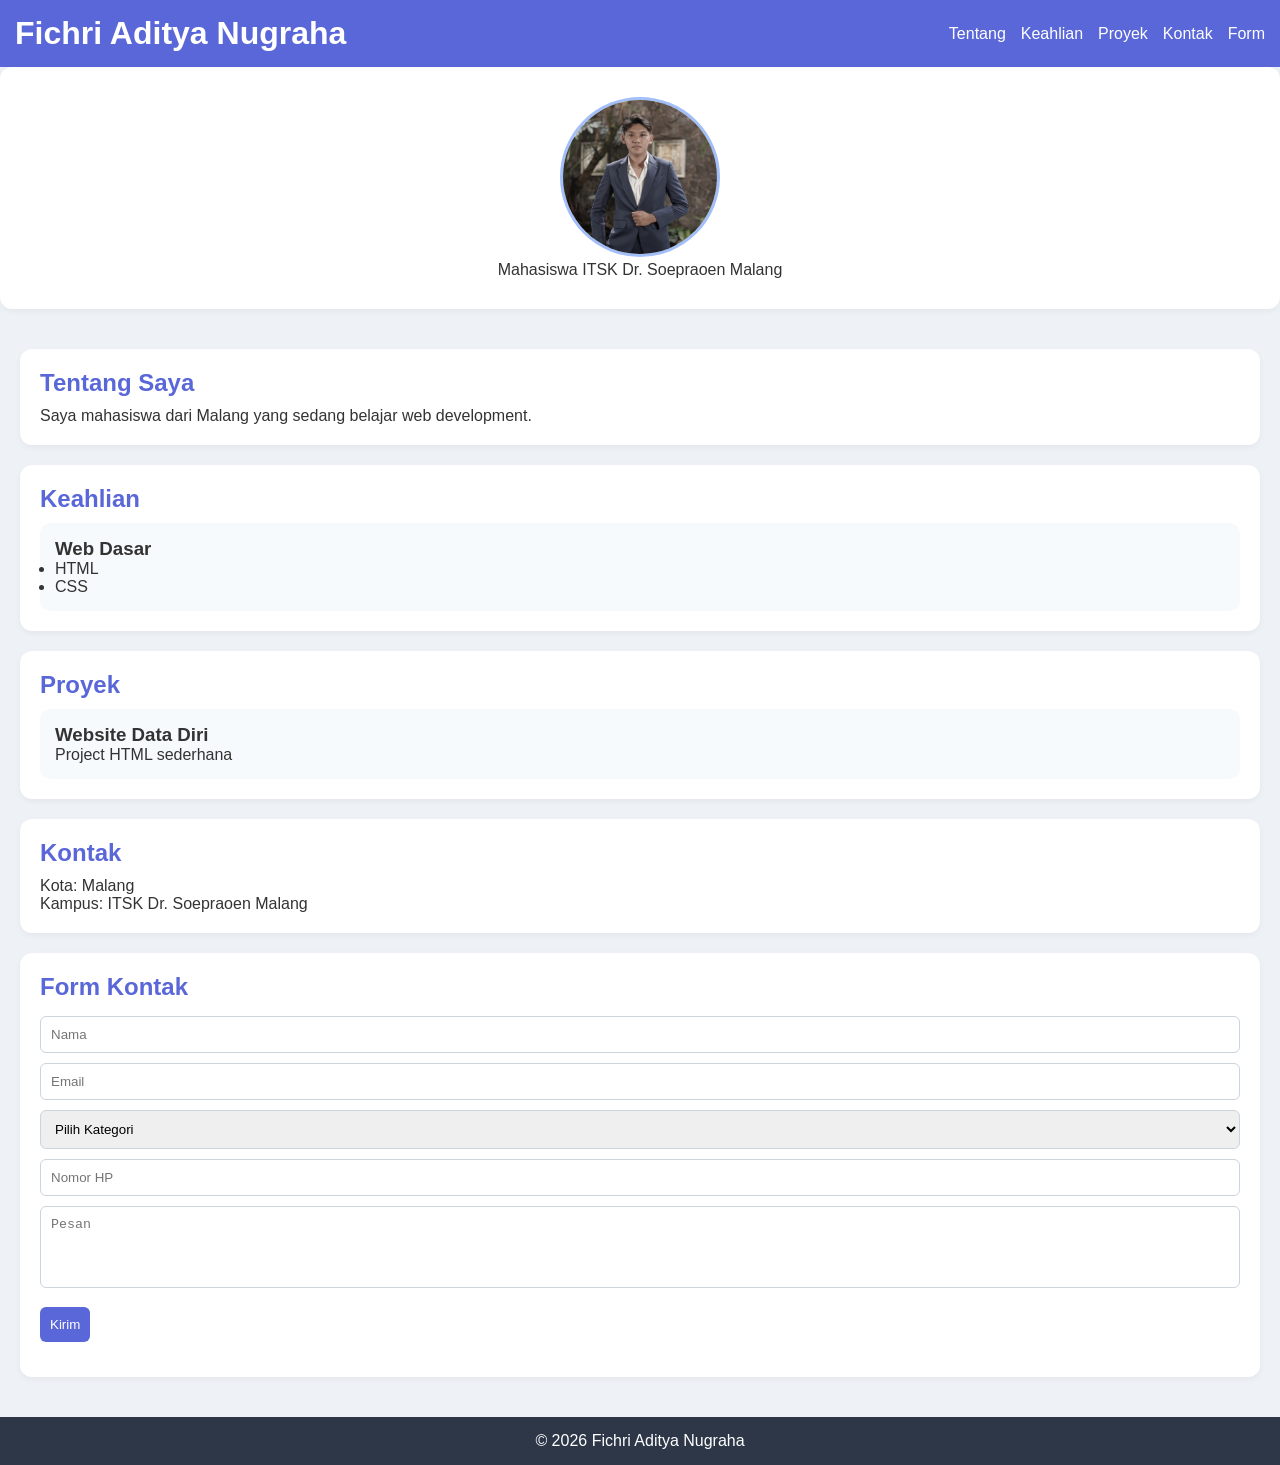
==== lk5/index.html @ 21712556 "Menambahkan LK3 sampai LK5" ====
<!DOCTYPE html>
<html lang="id">
<head>
    <meta charset="UTF-8">
    <meta name="viewport" content="width=device-width, initial-scale=1.0">
    <title>Website Fichri</title>
    <link rel="stylesheet" href="style.css">

    <style>
        * {
            margin: 0;
            padding: 0;
            box-sizing: border-box;
        }

        body {
            font-family: Arial, sans-serif;
            background: #eef2f7;
            color: #333;
        }

        .navbar {
            background: #5a67d8;
            color: white;
            padding: 15px;
        }

        .nav-container {
            display: flex;
            justify-content: space-between;
            align-items: center;
        }

        .nav-menu {
            list-style: none;
            display: flex;
            gap: 15px;
        }

        .nav-menu a {
            color: white;
            text-decoration: none;
        }

        .hero {
            text-align: center;
            padding: 30px;
            background: white;
        }

        .hero img {
            width: 160px;
            height: 160px;
            border-radius: 50%;
            object-fit: cover;
            border: 3px solid #a3bffa;
        }

        main {
            padding: 20px;
        }

        section {
            margin-bottom: 20px;
            padding: 20px;
            border-radius: 12px;
            background: white;
            box-shadow: 0 2px 6px rgba(0,0,0,0.05);
        }

        h2 {
            margin-bottom: 10px;
            color: #5a67d8;
        }

        .skill-container,
        .project-container {
            display: flex;
            gap: 15px;
            flex-wrap: wrap;
        }

        article {
            background: #f7fafc;
            padding: 15px;
            border-radius: 10px;
            flex: 1;
            min-width: 200px;
        }

        input, select, textarea {
            width: 100%;
            padding: 10px;
            margin: 5px 0;
            border-radius: 6px;
            border: 1px solid #cbd5e0;
        }

        button {
            margin-top: 10px;
            padding: 10px;
            background: #5a67d8;
            color: white;
            border: none;
            border-radius: 6px;
            cursor: pointer;
        }

        button:hover {
            background: #434190;
        }

        #listData {
            margin-top: 15px;
            list-style: none;
        }

        #listData li {
            background: #f7fafc;
            margin-bottom: 10px;
            padding: 12px;
            border-radius: 8px;
            border: 1px solid #ddd;
        }

        footer {
            text-align: center;
            padding: 15px;
            background: #2d3748;
            color: white;
        }
    </style>
</head>

<body>

<header class="navbar">
    <div class="nav-container">
        <h1>Fichri Aditya Nugraha</h1>
        <ul class="nav-menu">
            <li><a href="#tentang">Tentang</a></li>
            <li><a href="#skill">Keahlian</a></li>
            <li><a href="#proyek">Proyek</a></li>
            <li><a href="#kontak">Kontak</a></li>
            <li><a href="#form">Form</a></li>
        </ul>
    </div>
</header>

<section class="hero">
    <img src="png.jpeg" alt="Foto Profil">
    <p>Mahasiswa ITSK Dr. Soepraoen Malang</p>
</section>

<main>

<section id="tentang">
    <h2>Tentang Saya</h2>
    <p>Saya mahasiswa dari Malang yang sedang belajar web development.</p>
</section>

<section id="skill">
    <h2>Keahlian</h2>
    <div class="skill-container">
        <article>
            <h3>Web Dasar</h3>
            <ul>
                <li>HTML</li>
                <li>CSS</li>
            </ul>
        </article>
    </div>
</section>

<section id="proyek">
    <h2>Proyek</h2>
    <div class="project-container">
        <article>
            <h3>Website Data Diri</h3>
            <p>Project HTML sederhana</p>
        </article>
    </div>
</section>

<section id="kontak">
    <h2>Kontak</h2>
    <p>Kota: Malang</p>
    <p>Kampus: ITSK Dr. Soepraoen Malang</p>
</section>

<section id="form">
    <h2>Form Kontak</h2>

    <form id="myForm">
        <input type="text" id="nama" placeholder="Nama">
        <small id="errorNama" style="color:red;"></small>

        <input type="email" id="email" placeholder="Email">
        <small id="errorEmail" style="color:red;"></small>

        <select id="kategori">
            <option value="">Pilih Kategori</option>
            <option>Pelajar</option>
            <option>Mahasiswa</option>
            <option>Karyawan</option>
        </select>
        <small id="errorKategori" style="color:red;"></small>

        <input type="text" id="hp" placeholder="Nomor HP">
        <small id="errorHP" style="color:red;"></small>

        <textarea id="pesan" rows="4" placeholder="Pesan"></textarea>
        <small id="errorPesan" style="color:red;"></small>

        <button type="submit">Kirim</button>
    </form>

    <p id="notif"></p>
    <ul id="listData"></ul>
</section>

</main>

<footer>
    <p>&copy; 2026 Fichri Aditya Nugraha</p>
</footer>

<script>
const form = document.getElementById("myForm");
const nama = document.getElementById("nama");
const email = document.getElementById("email");
const kategori = document.getElementById("kategori");
const hp = document.getElementById("hp");
const pesan = document.getElementById("pesan");
const notif = document.getElementById("notif");
const list = document.getElementById("listData");

const errorNama = document.getElementById("errorNama");
const errorEmail = document.getElementById("errorEmail");
const errorKategori = document.getElementById("errorKategori");
const errorHP = document.getElementById("errorHP");
const errorPesan = document.getElementById("errorPesan");

form.addEventListener("submit", function(e) {
    e.preventDefault();

    let valid = true;

    if (nama.value.length < 3) {
        errorNama.innerText = "Minimal 3 huruf";
        valid = false;
    } else errorNama.innerText = "";

    if (!email.value.includes("@")) {
        errorEmail.innerText = "Email tidak valid";
        valid = false;
    } else errorEmail.innerText = "";

    if (kategori.value === "") {
        errorKategori.innerText = "Pilih kategori";
        valid = false;
    } else errorKategori.innerText = "";

    if (!/^[0-9]+$/.test(hp.value)) {
        errorHP.innerText = "Harus angka";
        valid = false;
    } else errorHP.innerText = "";

    if (pesan.value.length < 5) {
        errorPesan.innerText = "Pesan terlalu pendek";
        valid = false;
    } else errorPesan.innerText = "";

    if (valid) {
        notif.innerText = "Berhasil dikirim!";
        notif.style.color = "green";

        alert("Pesan berhasil dikirim! ✅");

        const li = document.createElement("li");
        li.innerHTML = `
        Nama: ${nama.value} <br>
        Email: ${email.value} <br>
        Kategori: ${kategori.value} <br>
        No HP: ${hp.value} <br>
        Pesan: ${pesan.value}
        `;
        list.appendChild(li);

        form.reset();
    } else {
        notif.innerText = "Gagal kirim!";
        notif.style.color = "red";
    }
});
</script>

</body>
</html>
---- lk5/style.css ----
* {
    margin: 0;
    padding: 0;
    box-sizing: border-box;
}

body {
    font-family: Arial, sans-serif;
    background: #eef2f7;
    color: #333;
}

/* NAVBAR */
.navbar {
    background: #5a67d8;
    color: white;
    padding: 15px;
}

.nav-container {
    display: flex;
    justify-content: space-between;
    align-items: center;
}

.nav-menu {
    list-style: none;
    display: flex;
    gap: 15px;
}

.nav-menu a {
    color: white;
    text-decoration: none;
}

/* HERO */
.hero {
    text-align: center;
    padding: 30px;
    background: white;
}

.hero img {
    width: 160px;
    height: 160px;
    border-radius: 50%;
    object-fit: cover;
    border: 3px solid #a3bffa;
}

/* MAIN */
main {
    padding: 20px;
}

section {
    margin-bottom: 20px;
    padding: 20px;
    border-radius: 12px;
    background: white;
    box-shadow: 0 2px 6px rgba(0,0,0,0.05);
}

h2 {
    margin-bottom: 10px;
    color: #5a67d8;
}

/* CARD */
.skill-container,
.project-container {
    display: flex;
    gap: 15px;
    flex-wrap: wrap;
}

article {
    background: #f7fafc;
    padding: 15px;
    border-radius: 10px;
    flex: 1;
    min-width: 200px;
}

/* FORM */
input, select, textarea {
    width: 100%;
    padding: 10px;
    margin: 5px 0;
    border-radius: 6px;
    border: 1px solid #cbd5e0;
}

textarea {
    resize: none;
}

input:focus, select:focus, textarea:focus {
    outline: none;
    border-color: #5a67d8;
}

/* BUTTON */
button {
    margin-top: 10px;
    padding: 10px;
    background: #5a67d8;
    color: white;
    border: none;
    border-radius: 6px;
    cursor: pointer;
}

button:hover {
    background: #434190;
}

/* LIST DATA */
#listData {
    margin-top: 15px;
    list-style: none;
}

#listData li {
    background: #f7fafc;
    margin-bottom: 10px;
    padding: 12px;
    border-radius: 8px;
    border: 1px solid #ddd;
}

/* FOOTER */
footer {
    text-align: center;
    padding: 15px;
    background: #2d3748;
    color: white;
}
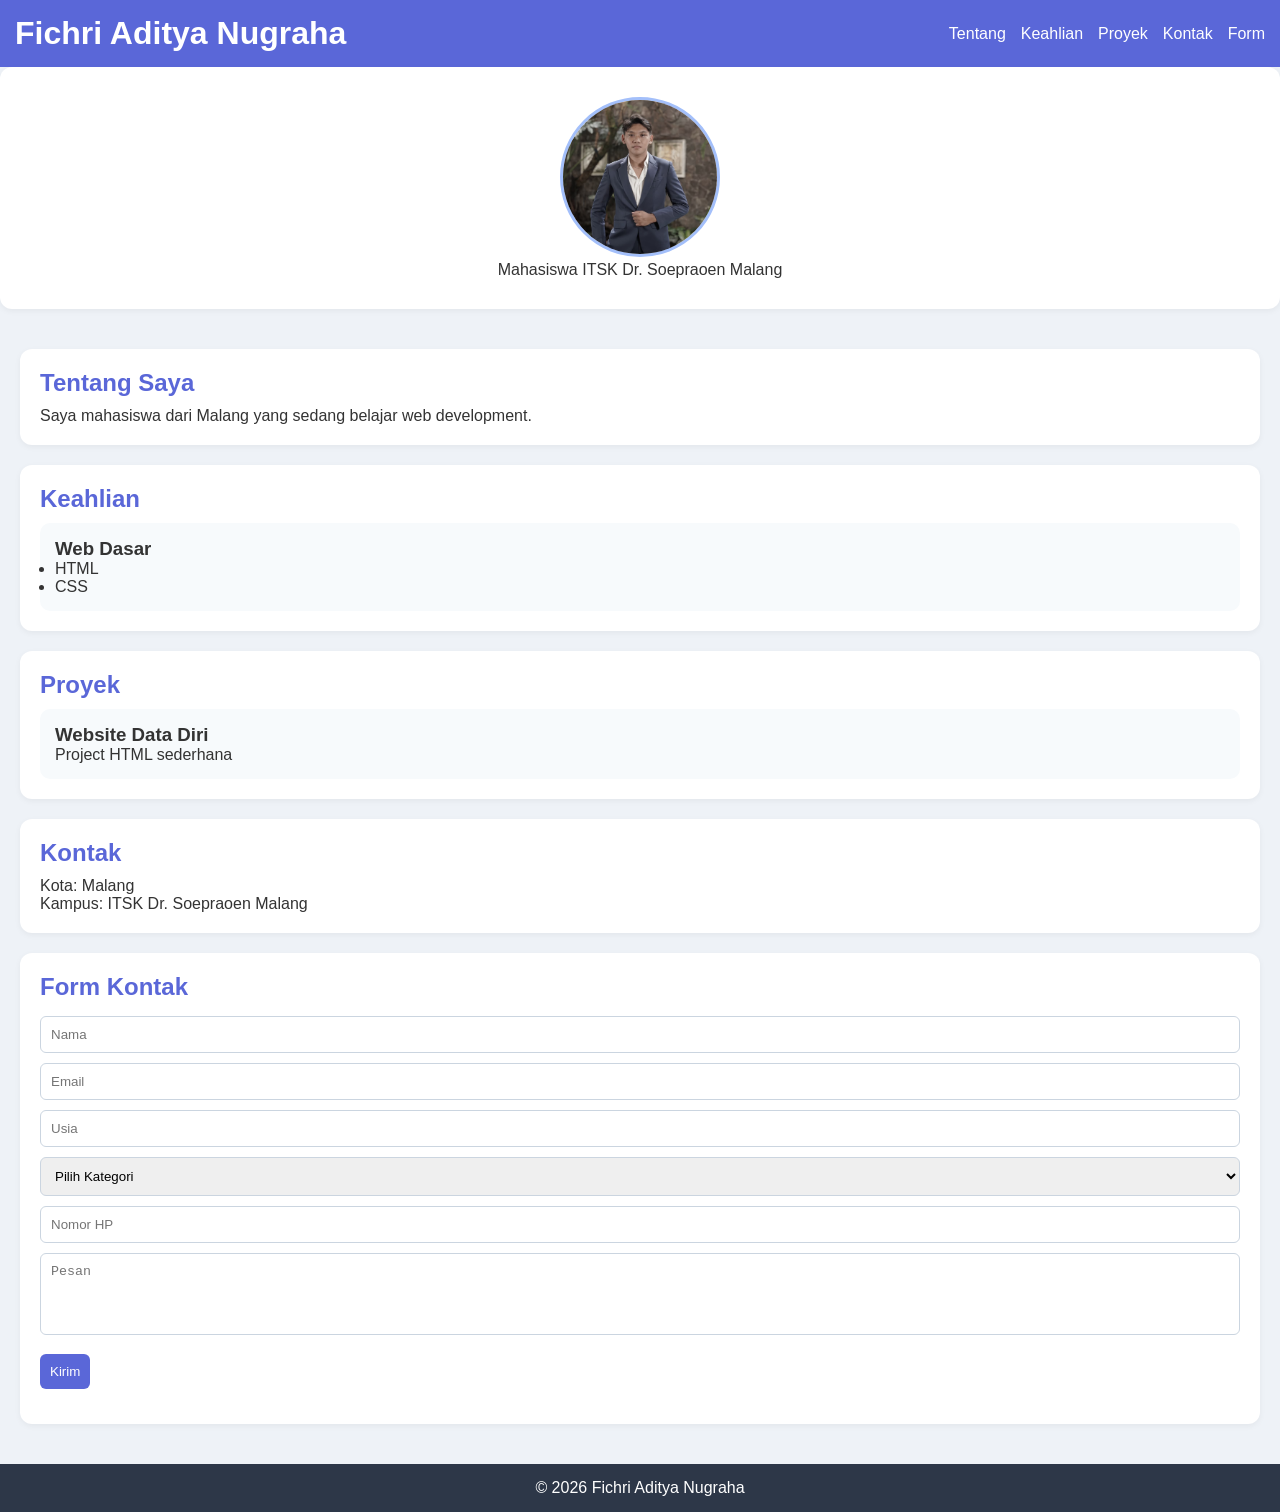
==== commit d7ec8528: "menambahkan fitur usia" ====
--- a/lk5/index.html
+++ b/lk5/index.html
@@ -198,6 +198,9 @@
         <input type="email" id="email" placeholder="Email">
         <small id="errorEmail" style="color:red;"></small>
 
+        <input type="number" id="usia" placeholder="Usia">
+        <small id="errorUsia" style="color:red;"></small>
+
         <select id="kategori">
             <option value="">Pilih Kategori</option>
             <option>Pelajar</option>
@@ -229,6 +232,7 @@
 const form = document.getElementById("myForm");
 const nama = document.getElementById("nama");
 const email = document.getElementById("email");
+const usia = document.getElementById("usia");
 const kategori = document.getElementById("kategori");
 const hp = document.getElementById("hp");
 const pesan = document.getElementById("pesan");
@@ -237,6 +241,7 @@
 
 const errorNama = document.getElementById("errorNama");
 const errorEmail = document.getElementById("errorEmail");
+const errorUsia = document.getElementById("errorUsia");
 const errorKategori = document.getElementById("errorKategori");
 const errorHP = document.getElementById("errorHP");
 const errorPesan = document.getElementById("errorPesan");
@@ -255,6 +260,11 @@
         errorEmail.innerText = "Email tidak valid";
         valid = false;
     } else errorEmail.innerText = "";
+
+    if (usia.value === "" || usia.value <= 0) {
+        errorUsia.innerText = "Usia harus lebih dari 0";
+        valid = false;
+    } else errorUsia.innerText = "";
 
     if (kategori.value === "") {
         errorKategori.innerText = "Pilih kategori";
@@ -281,6 +291,7 @@
         li.innerHTML = `
         Nama: ${nama.value} <br>
         Email: ${email.value} <br>
+        Usia: ${usia.value} Tahun <br>
         Kategori: ${kategori.value} <br>
         No HP: ${hp.value} <br>
         Pesan: ${pesan.value}
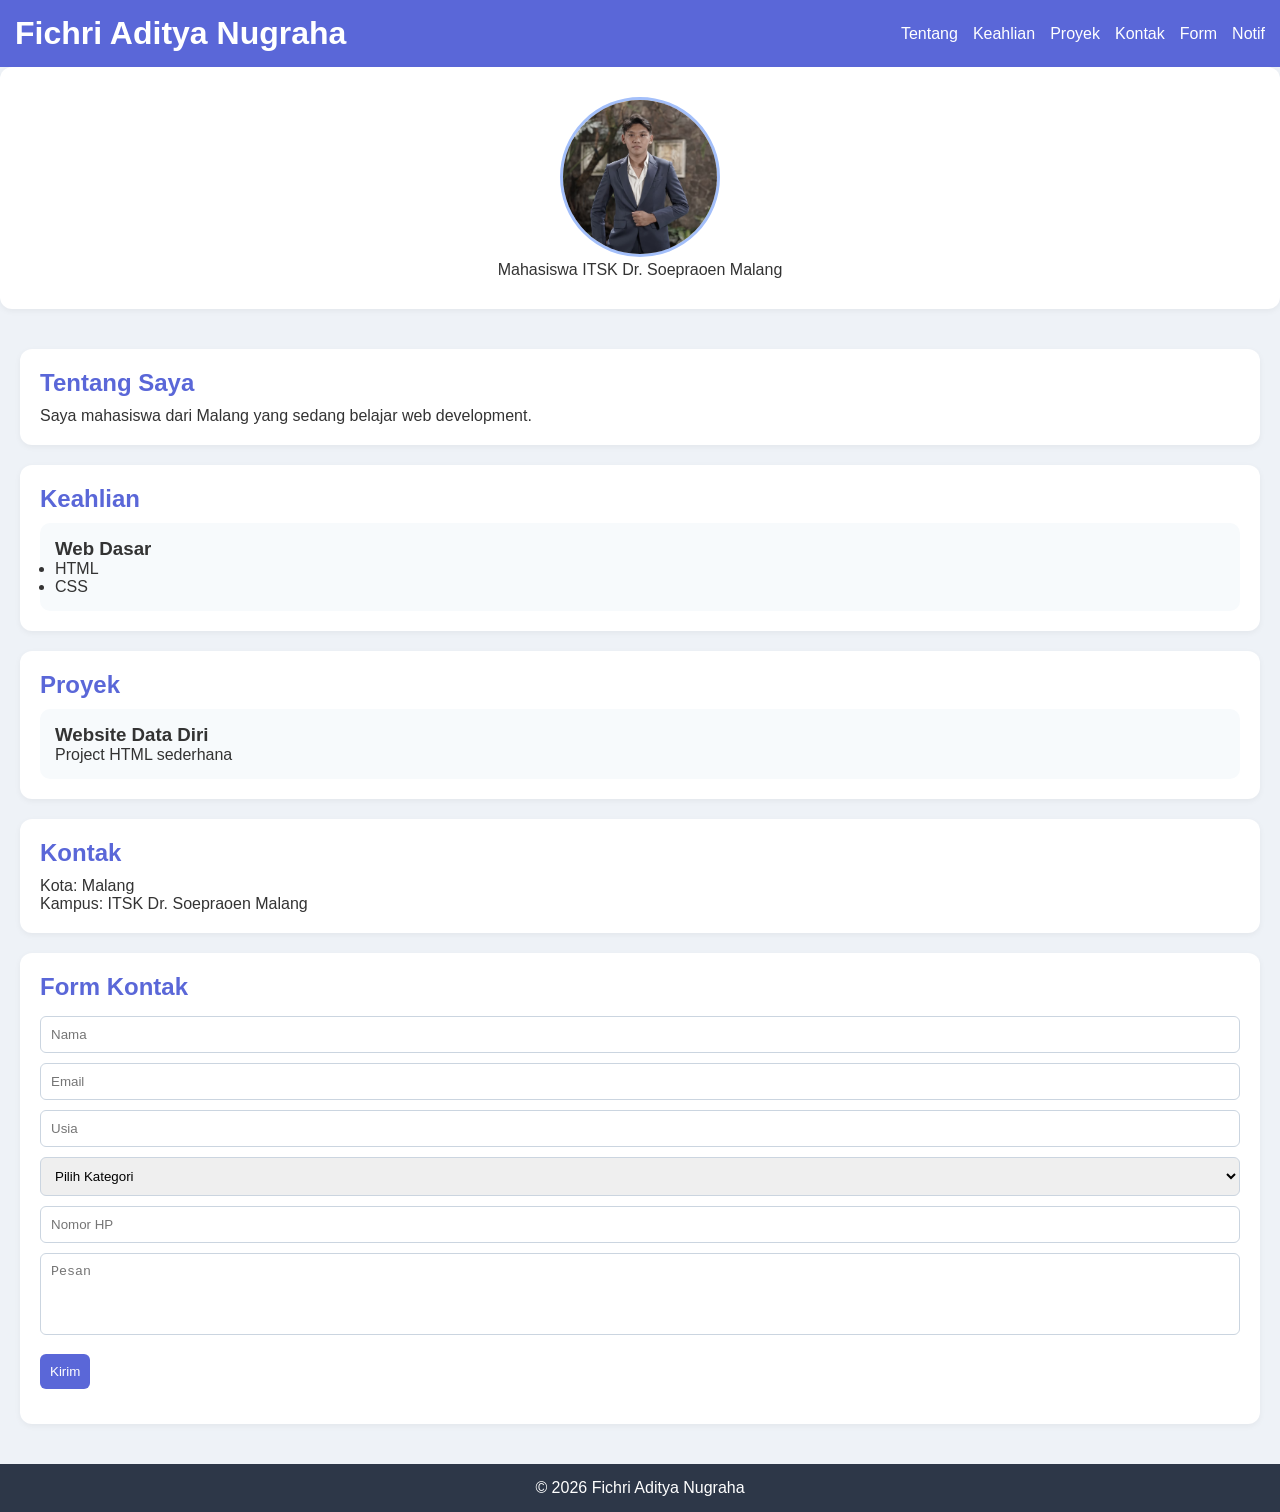
==== commit fb13044b: "menambahkan fitur notifikasi" ====
--- a/lk5/index.html
+++ b/lk5/index.html
@@ -40,6 +40,19 @@
         .nav-menu a {
             color: white;
             text-decoration: none;
+            position: relative;
+        }
+
+        .notif-badge {
+            background: #ff4757;
+            color: white;
+            border-radius: 50%;
+            padding: 2px 6px;
+            font-size: 10px;
+            position: absolute;
+            top: -8px;
+            right: -15px;
+            font-weight: bold;
         }
 
         .hero {
@@ -143,6 +156,7 @@
             <li><a href="#proyek">Proyek</a></li>
             <li><a href="#kontak">Kontak</a></li>
             <li><a href="#form">Form</a></li>
+            <li><a href="#">Notif <span class="notif-badge" id="notifBadge" style="display: none;">0</span></a></li>
         </ul>
     </div>
 </header>
@@ -239,6 +253,9 @@
 const notif = document.getElementById("notif");
 const list = document.getElementById("listData");
 
+const notifBadge = document.getElementById("notifBadge");
+let notifCount = 0;
+
 const errorNama = document.getElementById("errorNama");
 const errorEmail = document.getElementById("errorEmail");
 const errorUsia = document.getElementById("errorUsia");
@@ -286,6 +303,10 @@
         notif.style.color = "green";
 
         alert("Pesan berhasil dikirim! ✅");
+
+        notifCount++;
+        notifBadge.innerText = notifCount;
+        notifBadge.style.display = "inline-block";
 
         const li = document.createElement("li");
         li.innerHTML = `
